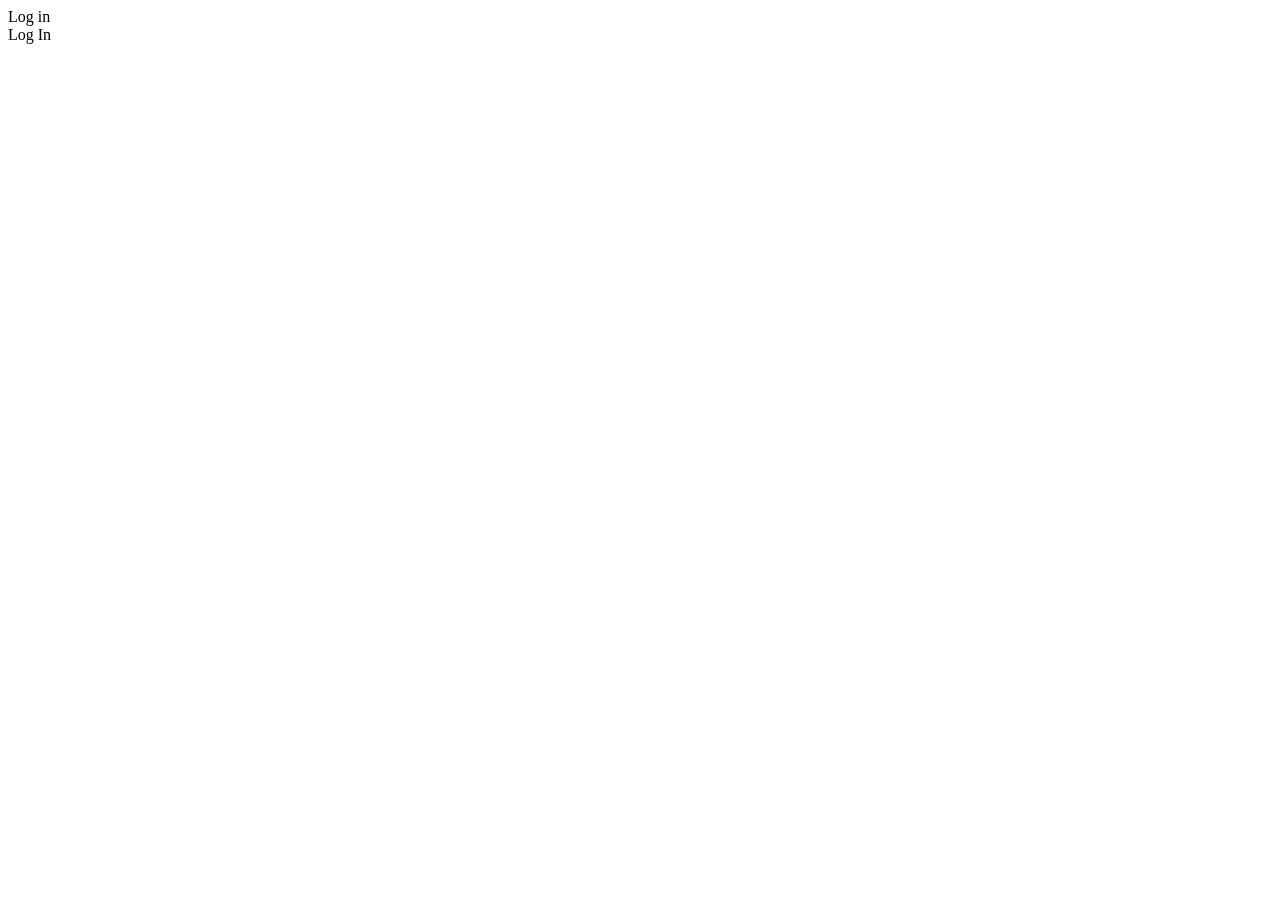
==== index.html @ ee317ae7 "set up the files and bootstrap css" ====
<!DOCTYPE html>
<html lang="en">
<head>
    <meta charset="UTF-8">
    <meta name="viewport" content="width=device-width, initial-scale=1.0">
    <link name="stylesheet" href="	https://cdn.jsdelivr.net/npm/bootstrap@5.3.8/dist/css/bootstrap.min.css"
    <title>Log in</title>
</head>
<body>
    <div>
        Log In
    </div>
    
</body>
</html>
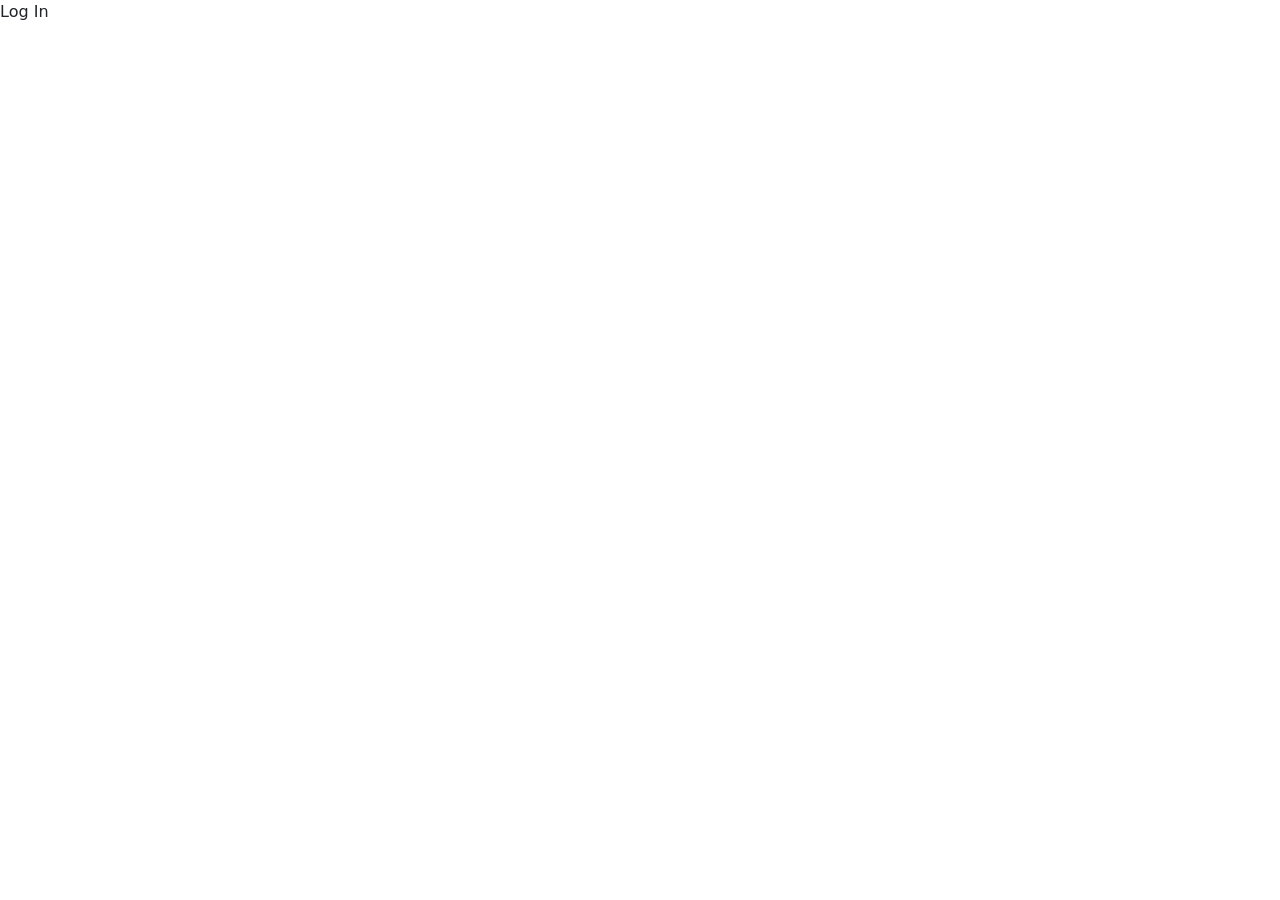
==== commit 109de64e: "this is now the base with working js and css imports" ====
--- a/index.html
+++ b/index.html
@@ -3,7 +3,9 @@
 <head>
     <meta charset="UTF-8">
     <meta name="viewport" content="width=device-width, initial-scale=1.0">
-    <link name="stylesheet" href="	https://cdn.jsdelivr.net/npm/bootstrap@5.3.8/dist/css/bootstrap.min.css"
+    <link rel="stylesheet" href="./style.css">
+    <link rel="stylesheet" href="	https://cdn.jsdelivr.net/npm/bootstrap@5.3.8/dist/css/bootstrap.min.css">
+    <script src="https://cdn.jsdelivr.net/npm/bootstrap@5.3.8/dist/js/bootstrap.bundle.min.js"></script>
     <title>Log in</title>
 </head>
 <body>
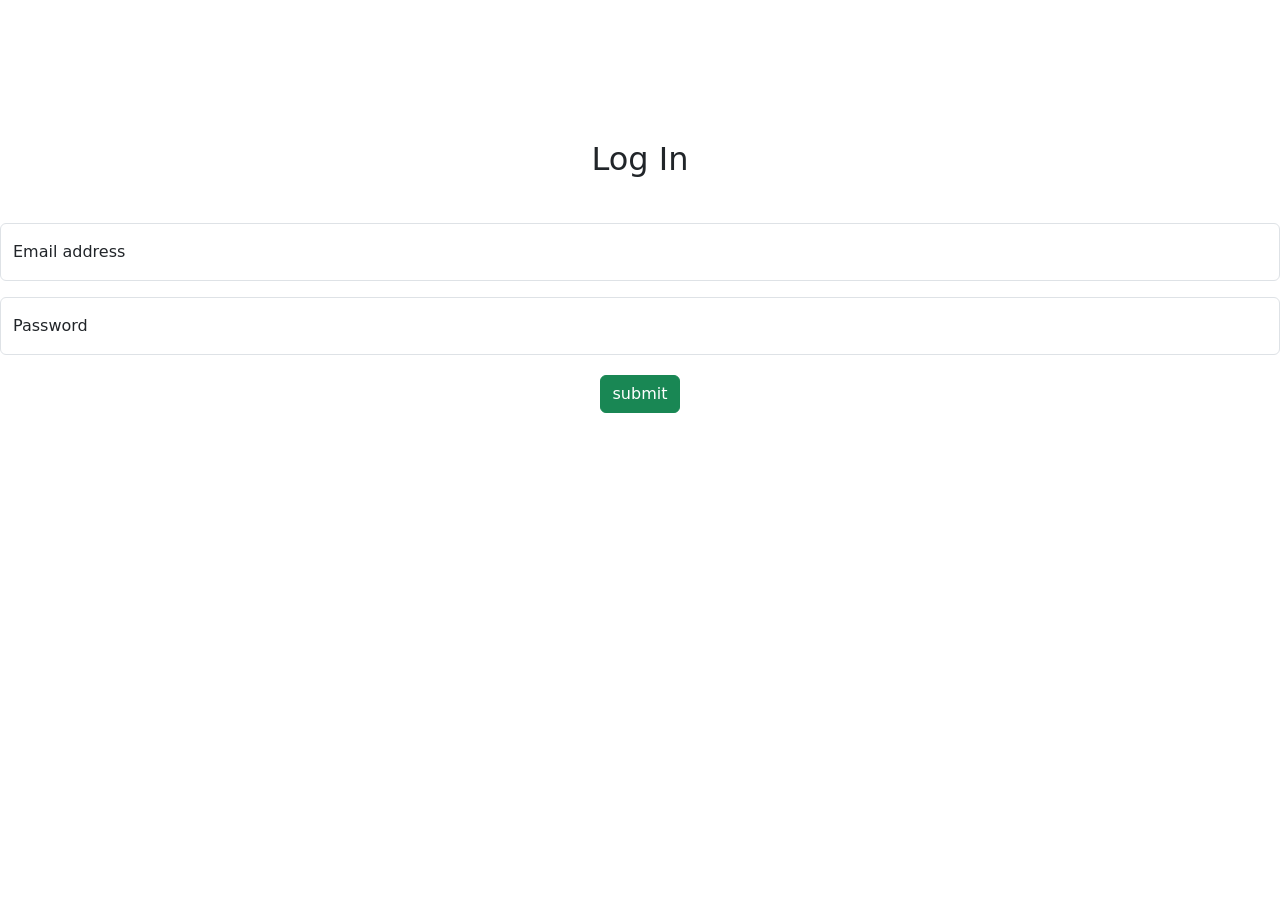
==== commit 6a9b35a5: "no functionality, submit button and forms" ====
--- a/index.html
+++ b/index.html
@@ -5,13 +5,24 @@
     <meta name="viewport" content="width=device-width, initial-scale=1.0">
     <link rel="stylesheet" href="./style.css">
     <link rel="stylesheet" href="	https://cdn.jsdelivr.net/npm/bootstrap@5.3.8/dist/css/bootstrap.min.css">
-    <script src="https://cdn.jsdelivr.net/npm/bootstrap@5.3.8/dist/js/bootstrap.bundle.min.js"></script>
+    <script src="https://cdn.jsdelivr.net/npm/bootstrap@5.3.8/dist/js/bootstrap.bundle.min.js" defer></script>
+    <script src="app.js" defer></script>
     <title>Log in</title>
 </head>
 <body>
-    <div>
+    <div class="login-title">
         Log In
     </div>
-    
+    <div class="form-floating mb-3">
+        <input type="email" class="form-control" id="floatingInput" placeholder="name@example.com">
+        <label for="floatingInput">Email address</label>
+        </div>
+        <div class="form-floating">
+        <input type="password" class="form-control" id="floatingPassword" placeholder="Password">
+        <label for="floatingPassword">Password</label>
+    </div>
+    <div class="submitreset-buttons">
+        <button type="button" class="btn btn-success">submit</button>
+    </div>
 </body>
 </html>
--- a/style.css
+++ b/style.css
@@ -0,0 +1,18 @@
+.login-title{
+        display: flex;
+        justify-content: center;
+        padding-bottom: 40px;
+        font-size: 200%;
+        
+}
+
+body{
+    padding-top: 15vh;
+}
+
+.submitreset-buttons{
+    display: flex;
+    justify-content: center;
+    padding-top:  20px;
+
+}
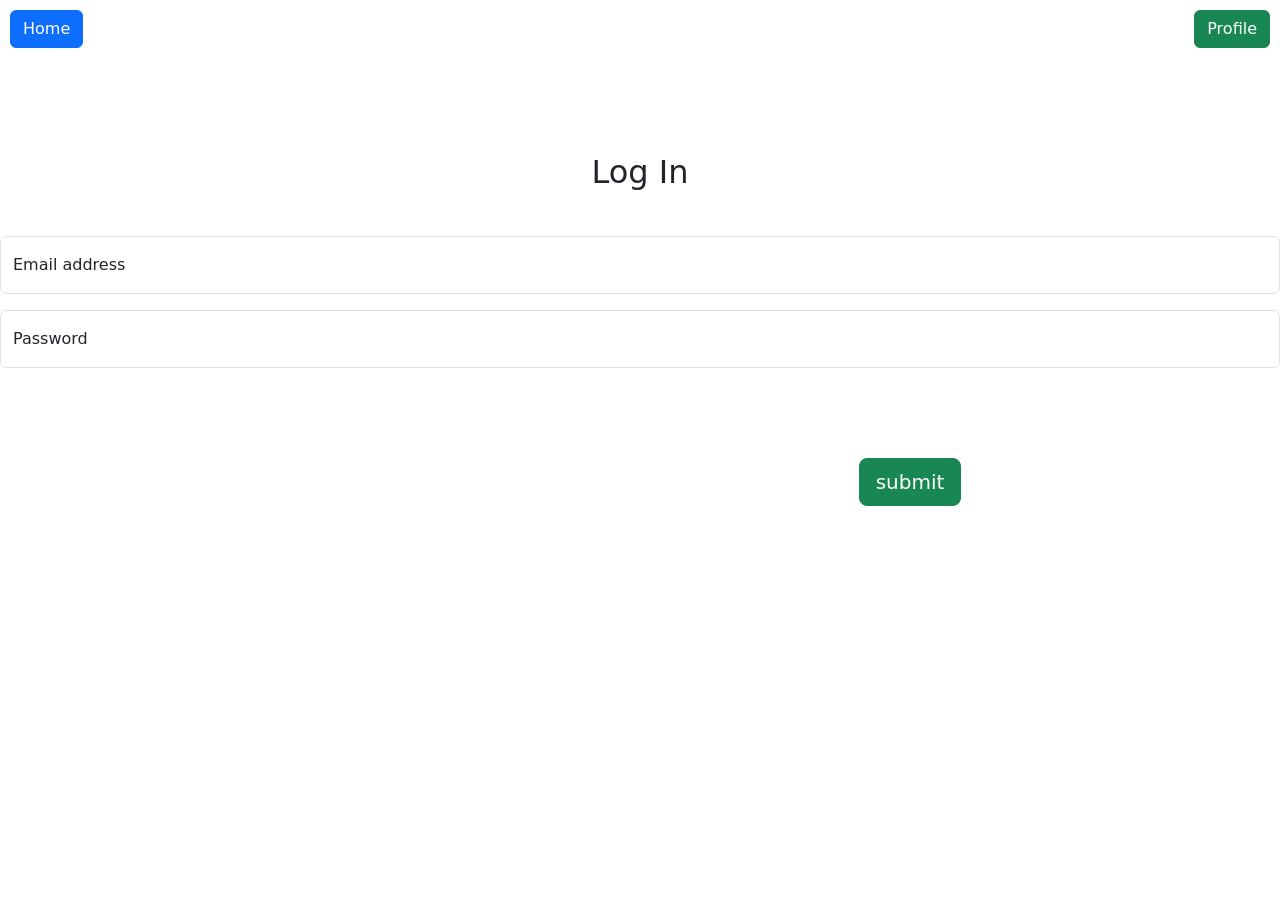
==== commit f5b4c4ac: "my login screen without lots of func." ====
--- a/index.html
+++ b/index.html
@@ -10,6 +10,10 @@
     <title>Log in</title>
 </head>
 <body>
+    <div class="homeButton">
+        <button type="button" class="btn btn-primary">Home</button>
+        <button type="button" class="btn btn-success">Profile</button>
+    </div>
     <div class="login-title">
         Log In
     </div>
@@ -22,7 +26,7 @@
         <label for="floatingPassword">Password</label>
     </div>
     <div class="submitreset-buttons">
-        <button type="button" class="btn btn-success">submit</button>
+        <button type="button" class="btn btn-success btn-lg" id="submitButton">submit</button>
     </div>
 </body>
 </html>
--- a/style.css
+++ b/style.css
@@ -1,18 +1,24 @@
 .login-title{
         display: flex;
         justify-content: center;
+        padding-top: 10vh;
         padding-bottom: 40px;
         font-size: 200%;
         
 }
 
-body{
-    padding-top: 15vh;
-}
+
 
 .submitreset-buttons{
     display: flex;
     justify-content: center;
-    padding-top:  20px;
+    padding-top:  10vh;
+    padding-left: 60vh;
 
-}+}
+
+.homeButton{
+    padding: 10px;
+    display: flex;
+    justify-content: space-between;
+}
